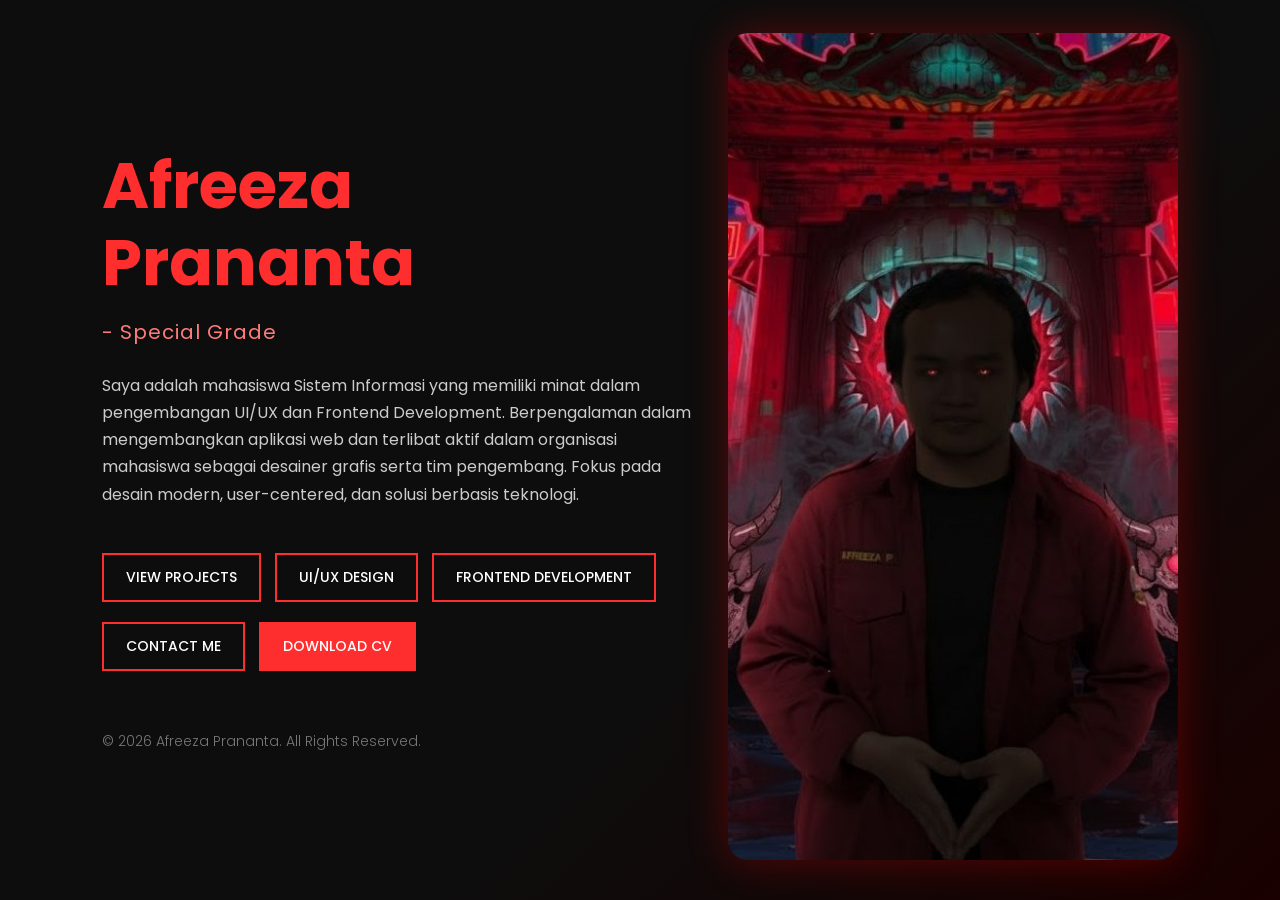
==== index.html @ 74275cb7 "first" ====
<!DOCTYPE html>
<html lang="en">
<head>
    <meta charset="UTF-8">
    <meta name="viewport" content="width=device-width, initial-scale=1.0">
    <title>Personal Portofolio</title>
    <link rel="stylesheet" href="style.css">
</head>
<body>
    <header>
    <div class="header-left-side">
        <h1>Afreeza<br />Prananta</h1>
        <h2>- Special Grade</h2>
        <p>
            Saya adalah mahasiswa Sistem Informasi yang memiliki minat dalam
            pengembangan UI/UX dan Frontend Development. Berpengalaman dalam
            mengembangkan aplikasi web dan terlibat aktif dalam
            organisasi mahasiswa sebagai desainer grafis serta tim pengembang.
            Fokus pada desain modern, user-centered, dan solusi berbasis teknologi.
        </p>
        <div class="buttons">
            <button>View Projects</button>
            <button>UI/UX Design</button>
            <button>Frontend Development</button>
            <button>Contact Me</button>
            <button class="btn">Download CV</button>
        </div>
        <h3>
        © 2026 Afreeza Prananta. All Rights Reserved.
        </h3>
    </div>
    <div class="header-right-side">
        <img src="afreeza.jpg" alt="Afreeza Prananta" />
    </div>
</header>
</body>
</html>
---- style.css ----
@import url("https://fonts.googleapis.com/css2?family=Poppins:wght@300;400;600;700&display=swap");

* {
    margin: 0;
    padding: 0;
    box-sizing: border-box;
    text-decoration: none;
    border: none;
    outline: none;
    font-family: "Poppins", sans-serif;
}

body {
    background-color: #0d0d0d;
    color: #ffffff;
}

header {
    width: 100%;
    min-height: 100vh;
    display: flex;
    align-items: center;
    justify-content: space-between;
    padding: 0 8%;
    background: linear-gradient(135deg, #0d0d0d 60%, #1a0000);
}

.header-left-side {
    max-width: 600px;
}

.header-left-side h1 {
    font-size: 64px;
    font-weight: 700;
    line-height: 1.2;
    color: #ff2e2e;
}

.header-left-side h2 {
    font-size: 20px;
    font-weight: 400;
    margin-top: 15px;
    color: #ff7b7b;
    letter-spacing: 1px;
}

.header-left-side p {
    margin-top: 25px;
    font-size: 16px;
    line-height: 1.7;
    color: #cccccc;
}

.buttons {
    margin-top: 35px;
}

.buttons button {
    padding: 12px 22px;
    margin: 10px 10px 10px 0;
    border: 2px solid #ff2e2e;
    background: transparent;
    color: #ffffff;
    font-size: 14px;
    font-weight: 500;
    text-transform: uppercase;
    cursor: pointer;
    transition: all 0.3s ease;
}

.buttons button:hover {
    background-color: #ff2e2e;
    box-shadow: 0 0 15px #ff2e2e;
    transform: translateY(-3px);
}

.btn {
    background-color: #ff2e2e !important;
    color: white !important;
}

.btn:hover {
    background-color: #cc0000 !important;
    box-shadow: 0 0 20px #ff2e2e;
}


.header-left-side h3 {
    margin-top: 50px;
    font-size: 14px;
    font-weight: 300;
    color: #777;
}


.header-right-side img {
    width: 450px;
    max-width: 100%;
    height: auto;
    border-radius: 20px;
    box-shadow: 0 0 40px rgba(255, 0, 0, 0.3);
    transition: 0.4s ease;
}

.header-right-side img:hover {
    transform: scale(1.03);
}


@media (max-width: 992px) {
    header {
        flex-direction: column;
        text-align: center;
        padding-top: 50px;
    }

    .header-left-side {
        max-width: 100%;
    }

    .header-left-side h1 {
        font-size: 48px;
    }

    .header-right-side img {
        margin-top: 40px;
        width: 350px;
    }
}

@media (max-width: 576px) {
    .header-left-side h1 {
        font-size: 38px;
    }

    .header-left-side h2 {
        font-size: 16px;
    }

    .buttons button {
        width: 100%;
    }
}
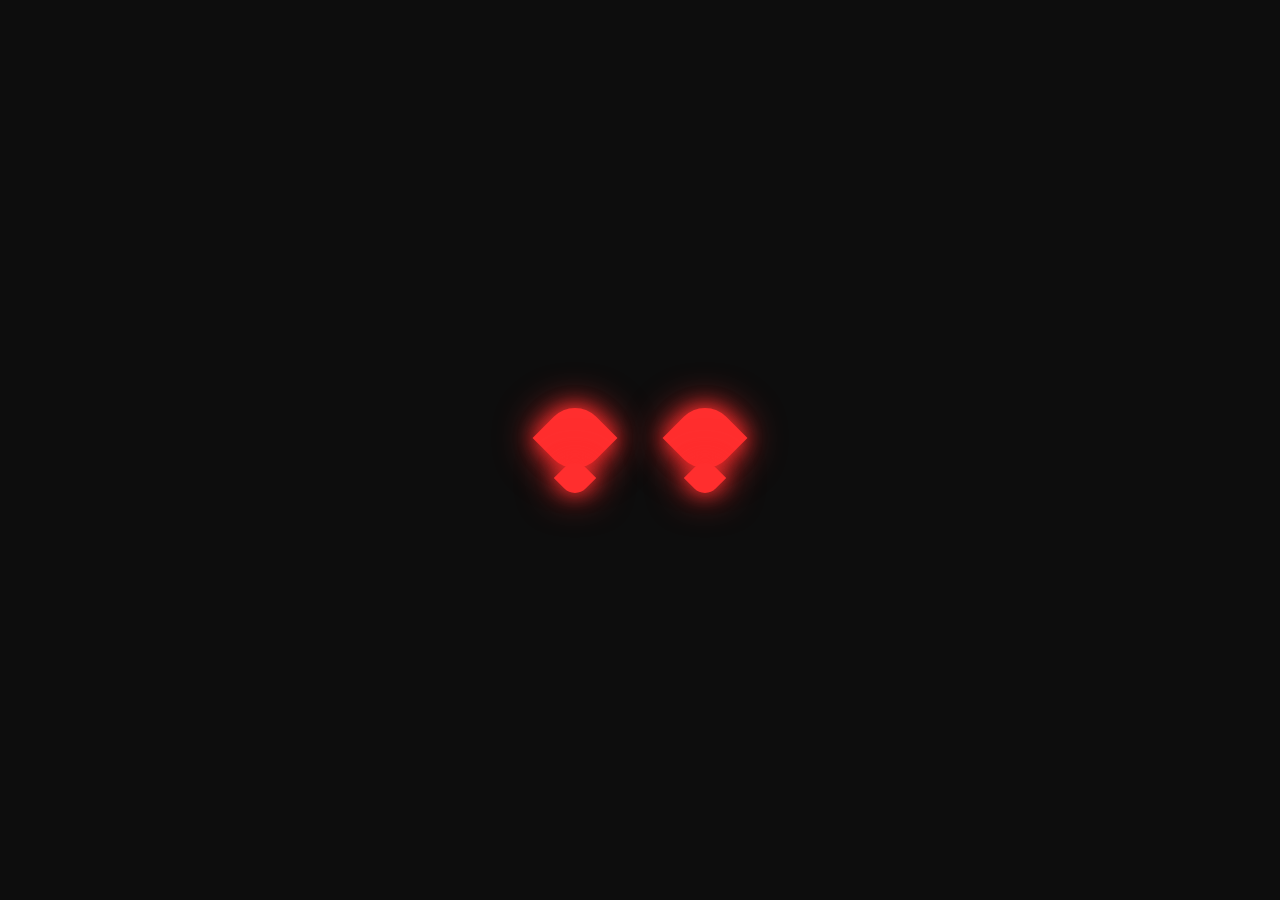
==== commit 8d502d93: "add eyes animation" ====
--- a/index.html
+++ b/index.html
@@ -7,6 +7,19 @@
     <link rel="stylesheet" href="style.css">
 </head>
 <body>
+    <div id="loader">
+        <div class="sukuna-container">
+            <div class="eyes-group">
+                <div class="eye main-eye left"></div>
+                <div class="eye main-eye right"></div>
+            </div>
+            <div class="eyes-group-small">
+                <div class="eye small-eye left-s"></div>
+                <div class="eye small-eye right-s"></div>
+            </div>
+        </div>
+    </div>
+    
     <header>
     <div class="header-left-side">
         <h1>Afreeza<br />Prananta</h1>
@@ -33,6 +46,14 @@
         <img src="afreeza.jpg" alt="Afreeza Prananta" />
     </div>
 </header>
+<script>
+        window.addEventListener("load", function() {
+            const loader = document.getElementById("loader");
+            setTimeout(() => {
+                loader.classList.add("loader-hidden");
+            }, 2500); 
+        });
+    </script>
 </body>
 </html>
 
--- a/style.css
+++ b/style.css
@@ -13,6 +13,60 @@
 body {
     background-color: #0d0d0d;
     color: #ffffff;
+    overflow-x: hidden;
+}
+
+#loader {
+    position: fixed;
+    top: 0;
+    left: 0;
+    width: 100%;
+    height: 100vh;
+    background-color: #0d0d0d;
+    display: flex;
+    justify-content: center;
+    align-items: center;
+    z-index: 10000;
+    transition: opacity 0.8s ease, visibility 0.8s;
+}
+
+.sukuna-container {
+    display: flex;
+    flex-direction: column;
+    align-items: center;
+    gap: 10px;
+}
+
+.eye {
+    background-color: #ff2e2e;
+    box-shadow: 0 0 20px #ff2e2e, 0 0 40px #ff2e2e;
+    border-radius: 50% 0; /* Bentuk mata tajam */
+    transform: rotate(45deg);
+    opacity: 0;
+    animation: eye-glow 2.5s ease-in-out forwards;
+}
+
+.eyes-group, .eyes-group-small {
+    display: flex;
+    gap: 70px;
+}
+
+.main-eye { width: 60px; height: 60px; }
+.small-eye { width: 30px; height: 30px; }
+
+.eyes-group-small { gap: 100px; margin-top: -15px; }
+
+@keyframes eye-glow {
+    0% { opacity: 0; transform: scaleX(0) rotate(45deg); }
+    30% { opacity: 1; transform: scaleX(1) rotate(45deg); }
+    50% { box-shadow: 0 0 30px #ff2e2e, 0 0 60px #ff2e2e; }
+    80% { opacity: 1; }
+    100% { opacity: 1; transform: scaleX(1) rotate(45deg); }
+}
+
+.loader-hidden {
+    opacity: 0;
+    visibility: hidden;
 }
 
 header {
@@ -84,14 +138,12 @@
     box-shadow: 0 0 20px #ff2e2e;
 }
 
-
 .header-left-side h3 {
     margin-top: 50px;
     font-size: 14px;
     font-weight: 300;
     color: #777;
 }
-
 
 .header-right-side img {
     width: 450px;
@@ -102,42 +154,14 @@
     transition: 0.4s ease;
 }
 
-.header-right-side img:hover {
-    transform: scale(1.03);
-}
-
-
 @media (max-width: 992px) {
     header {
         flex-direction: column;
         text-align: center;
         padding-top: 50px;
     }
-
-    .header-left-side {
-        max-width: 100%;
-    }
-
-    .header-left-side h1 {
-        font-size: 48px;
-    }
-
     .header-right-side img {
         margin-top: 40px;
         width: 350px;
     }
-}
-
-@media (max-width: 576px) {
-    .header-left-side h1 {
-        font-size: 38px;
-    }
-
-    .header-left-side h2 {
-        font-size: 16px;
-    }
-
-    .buttons button {
-        width: 100%;
-    }
 }
